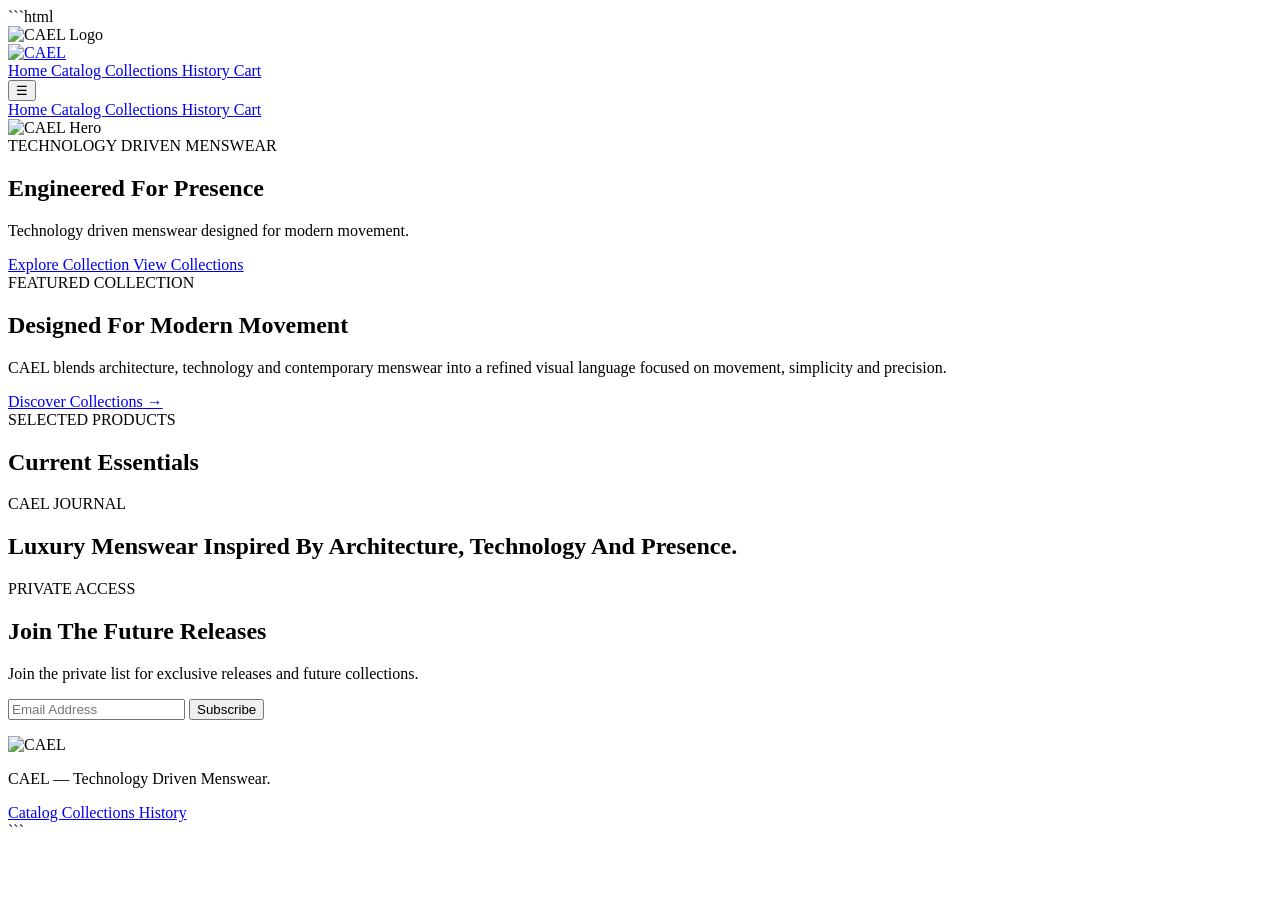
==== index.html @ 20e292ab "Create index.html" ====
```html
<!DOCTYPE html>
<html lang="en">

<head>

<meta charset="UTF-8">
<meta name="viewport" content="width=device-width, initial-scale=1.0">

<title>CAEL — Technology Driven Menswear</title>

<meta
name="description"
content="Technology driven menswear inspired by architecture, movement and contemporary luxury.">

<link
rel="preconnect"
href="https://fonts.googleapis.com">

<link
rel="preconnect"
href="https://fonts.gstatic.com"
crossorigin>

<link
href="https://fonts.googleapis.com/css2?family=Inter:wght@300;400;700&display=swap"
rel="stylesheet">

<link
rel="stylesheet"
href="css/style.css">

</head>

<body>

<!-- =========================
LOADING SCREEN
========================= -->

<div
class="loading-screen"
id="loading-screen">

    <div class="loading-content">

        <img
        src="https://eecydiklyryzffenmpwn.supabase.co/storage/v1/object/public/cael-assets/logo/logotipo.001.png"
        alt="CAEL Logo"
        class="loading-logo">

        <div class="loading-bar">

            <div
            class="loading-progress">
            </div>

        </div>

    </div>

</div>


<!-- =========================
NAVBAR
========================= -->

<header
class="navbar"
id="navbar">

    <div class="navbar-container">

        <a
        href="index.html"
        class="navbar-logo">

            <img
            id="brand-logo"
            src="https://eecydiklyryzffenmpwn.supabase.co/storage/v1/object/public/cael-assets/logo/logotipo.001.png"
            alt="CAEL">

        </a>

        <nav class="navbar-menu">

            <a href="index.html">
                Home
            </a>

            <a href="catalog.html">
                Catalog
            </a>

            <a href="collections.html">
                Collections
            </a>

            <a href="history.html">
                History
            </a>

            <a href="cart.html">
                Cart
            </a>

        </nav>

        <button
        class="mobile-toggle"
        id="mobile-toggle">

            ☰

        </button>

    </div>

</header>


<!-- =========================
MOBILE MENU
========================= -->

<div
class="mobile-menu"
id="mobile-menu">

    <a href="index.html">
        Home
    </a>

    <a href="catalog.html">
        Catalog
    </a>

    <a href="collections.html">
        Collections
    </a>

    <a href="history.html">
        History
    </a>

    <a href="cart.html">
        Cart
    </a>

</div>


<!-- =========================
HERO
========================= -->

<section
class="hero"
id="hero-section">

    <div class="hero-background">

        <img
        id="hero-image"
        src="https://eecydiklyryzffenmpwn.supabase.co/storage/v1/object/public/cael-assets/hero/hero.jpg"
        alt="CAEL Hero">

    </div>

    <div class="hero-overlay"></div>

    <div class="hero-content">

        <span
        class="hero-tagline">
            TECHNOLOGY DRIVEN MENSWEAR
        </span>

        <h1
        id="hero-title">

            Engineered For Presence

        </h1>

        <p
        id="hero-subtitle">

            Technology driven menswear
            designed for modern movement.

        </p>

        <div class="hero-actions">

            <a
            id="hero-button"
            href="catalog.html"
            class="btn-primary">

                Explore Collection

            </a>

            <a
            href="collections.html"
            class="btn-secondary">

                View Collections

            </a>

        </div>

    </div>

</section>


<!-- =========================
FEATURED COLLECTION
========================= -->

<section class="featured-collection">

    <div class="section-header">

        <span>
            FEATURED COLLECTION
        </span>

        <h2>
            Designed For Modern Movement
        </h2>

    </div>

    <div class="collection-editorial">

        <div class="collection-content">

            <p>

                CAEL blends architecture,
                technology and contemporary
                menswear into a refined visual
                language focused on movement,
                simplicity and precision.

            </p>

            <a
            href="collections.html"
            class="text-link">

                Discover Collections →

            </a>

        </div>

    </div>

</section>


<!-- =========================
FEATURED PRODUCTS
========================= -->

<section class="featured-products">

    <div class="section-header">

        <span>
            SELECTED PRODUCTS
        </span>

        <h2>
            Current Essentials
        </h2>

    </div>

    <div
    id="featured-products-grid"
    class="products-grid">

    </div>

</section>


<!-- =========================
EDITORIAL BANNER
========================= -->

<section class="editorial-banner">

    <div class="editorial-content">

        <span>
            CAEL JOURNAL
        </span>

        <h2>

            Luxury Menswear
            Inspired By Architecture,
            Technology And Presence.

        </h2>

    </div>

</section>


<!-- =========================
NEWSLETTER
========================= -->

<section class="newsletter">

    <div class="newsletter-content">

        <span>
            PRIVATE ACCESS
        </span>

        <h2>
            Join The Future Releases
        </h2>

        <p
        id="newsletter-text">

            Join the private list for
            exclusive releases and
            future collections.

        </p>

        <form
        class="newsletter-form">

            <input
            type="email"
            placeholder="Email Address"
            required>

            <button
            type="submit"
            class="btn-primary">

                Subscribe

            </button>

        </form>

    </div>

</section>


<!-- =========================
FOOTER
========================= -->

<footer class="footer">

    <div class="footer-brand">

        <img
        src="https://eecydiklyryzffenmpwn.supabase.co/storage/v1/object/public/cael-assets/logo/logotipo.001.png"
        alt="CAEL">

    </div>

    <p
    id="footer-text">

        CAEL — Technology Driven Menswear.

    </p>

    <div class="footer-links">

        <a href="catalog.html">
            Catalog
        </a>

        <a href="collections.html">
            Collections
        </a>

        <a href="history.html">
            History
        </a>

    </div>

</footer>


<!-- =========================
SUPABASE
========================= -->

<script src="https://cdn.jsdelivr.net/npm/@supabase/supabase-js@2"></script>

<script src="js/supabase.js"></script>

<script src="js/app.js"></script>

</body>

</html>
```
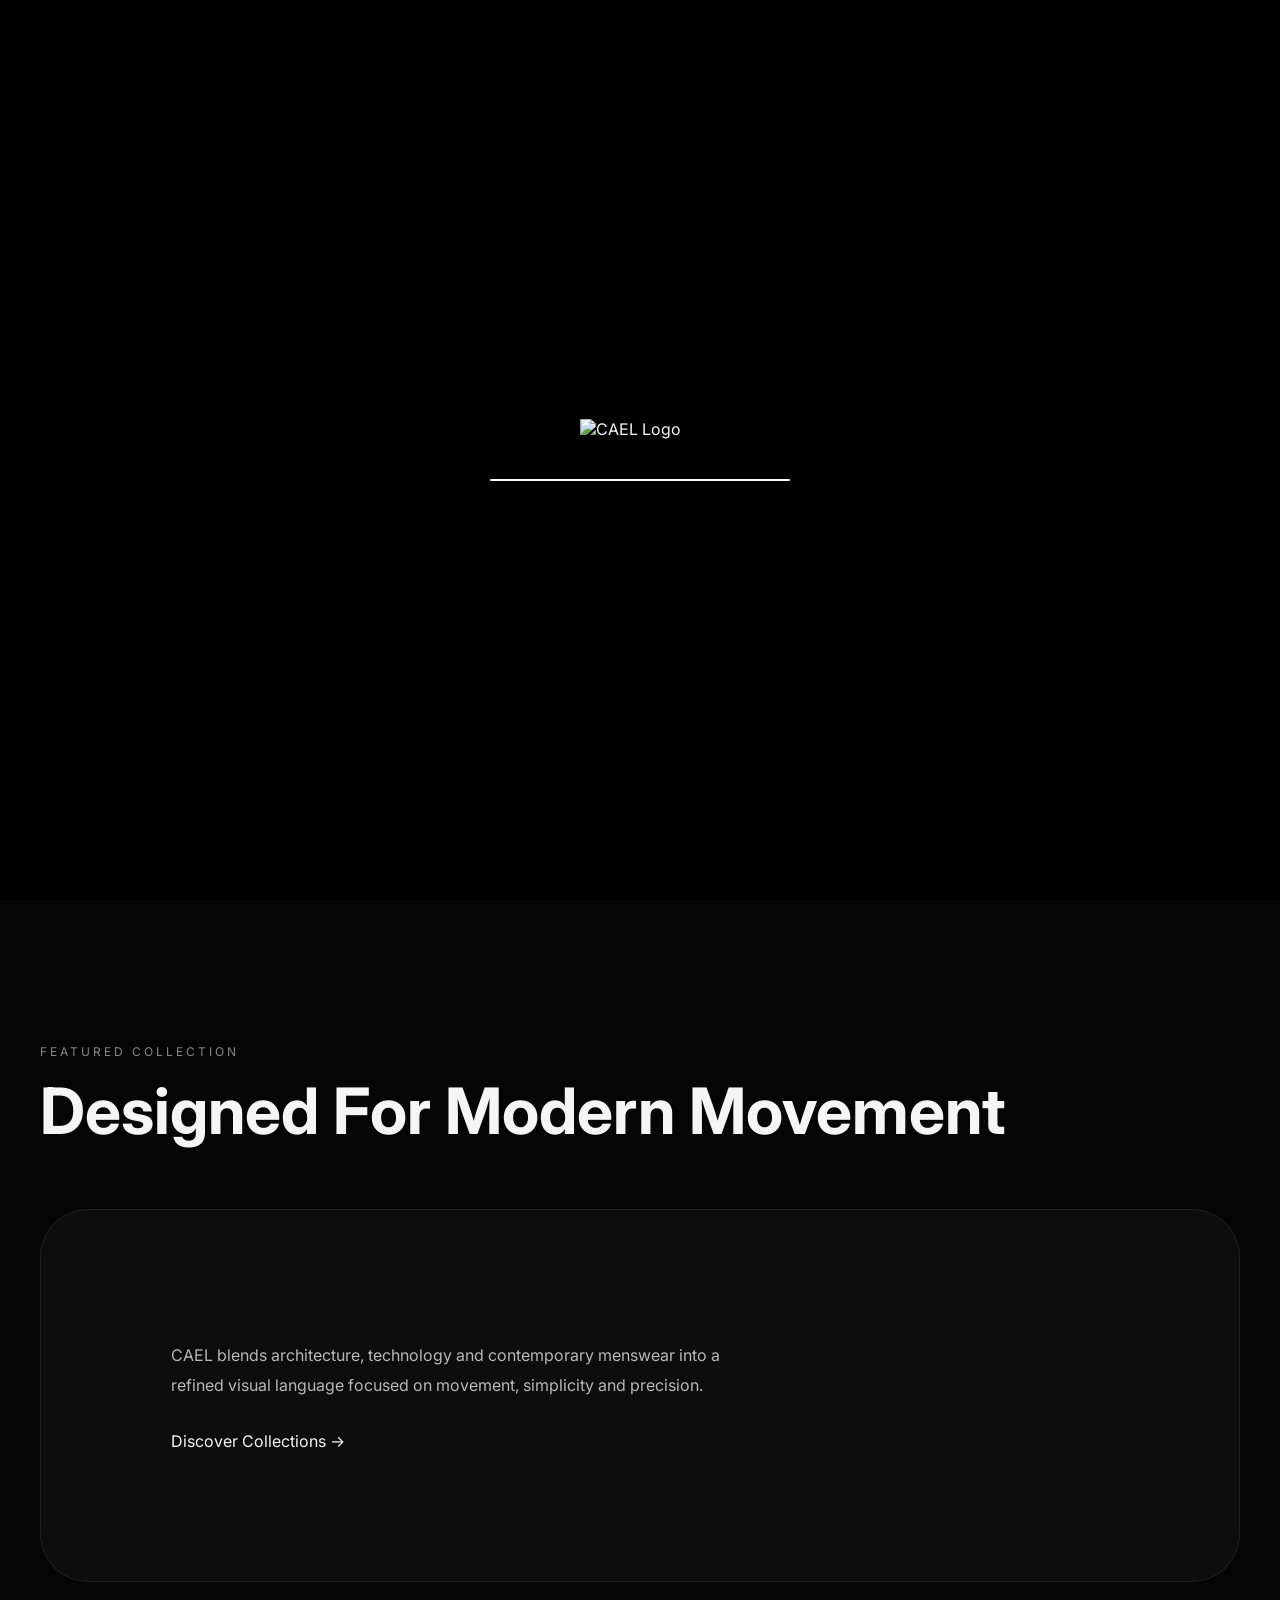
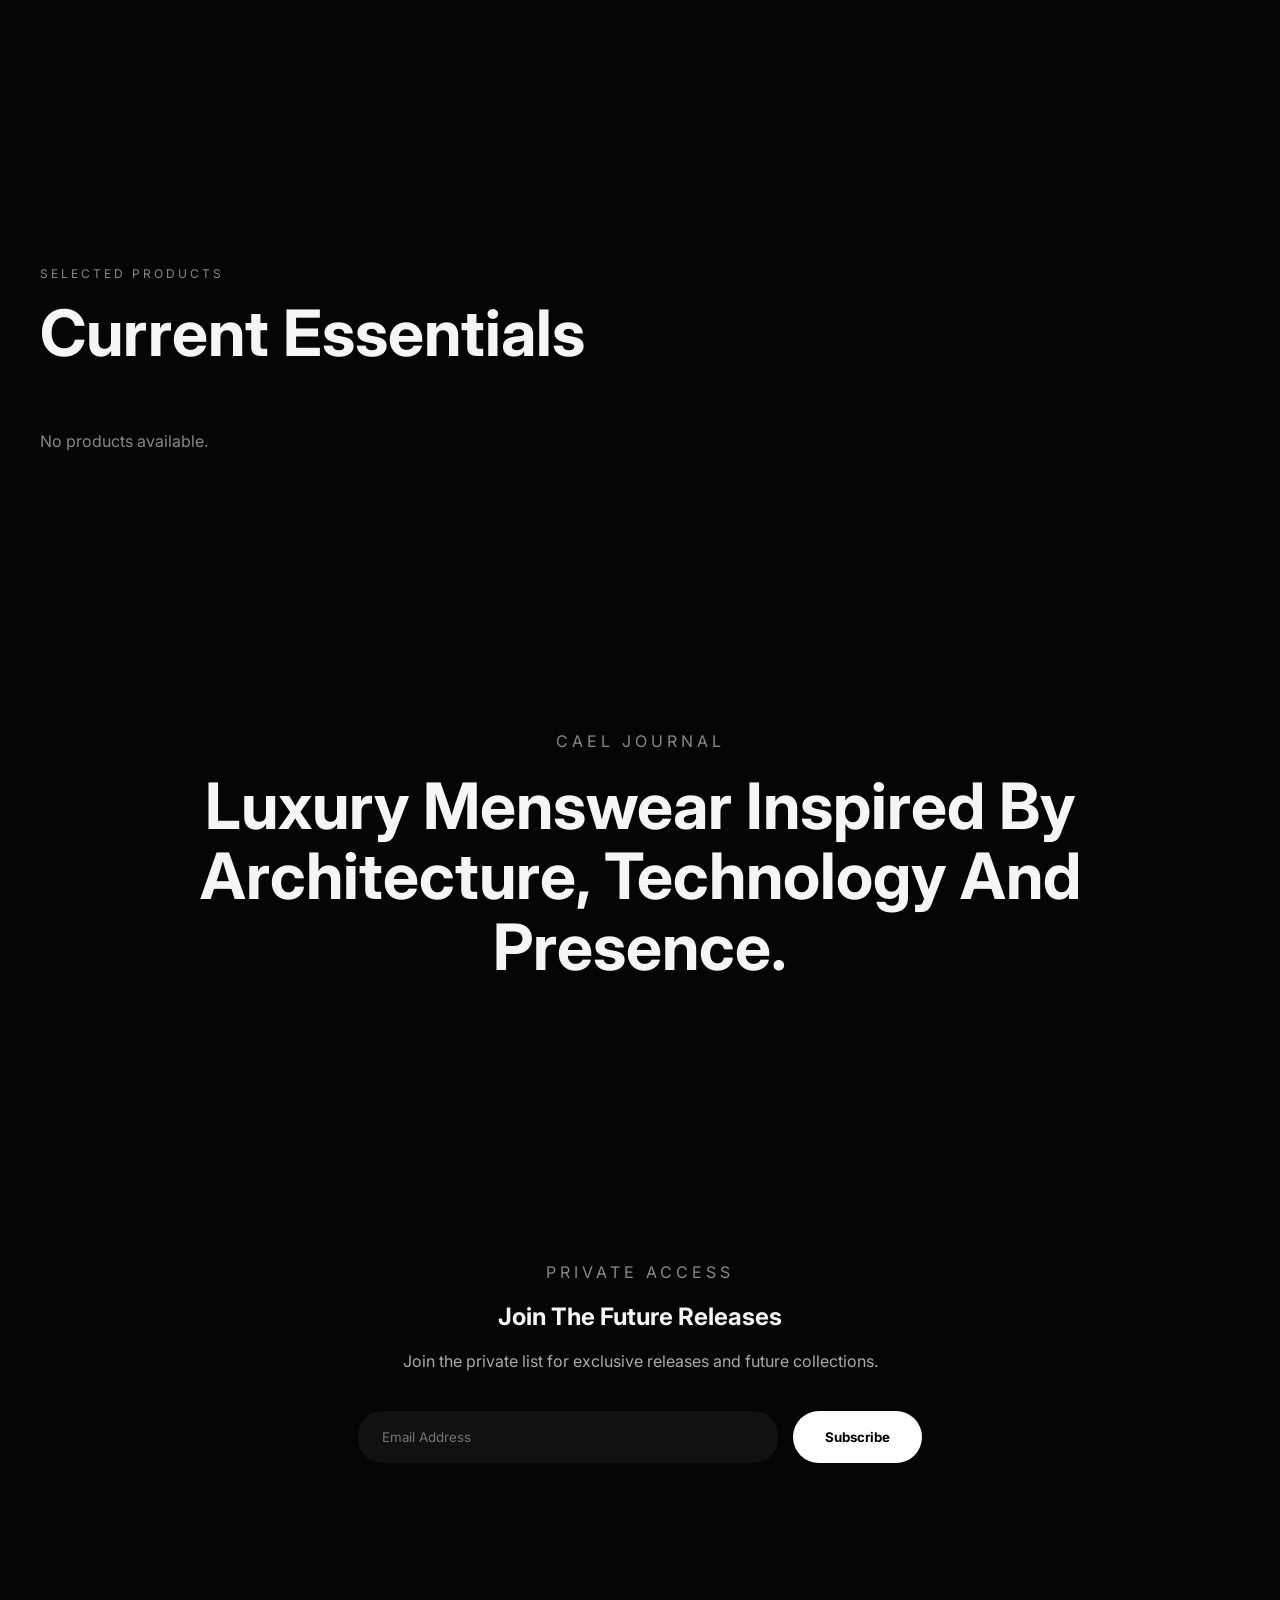
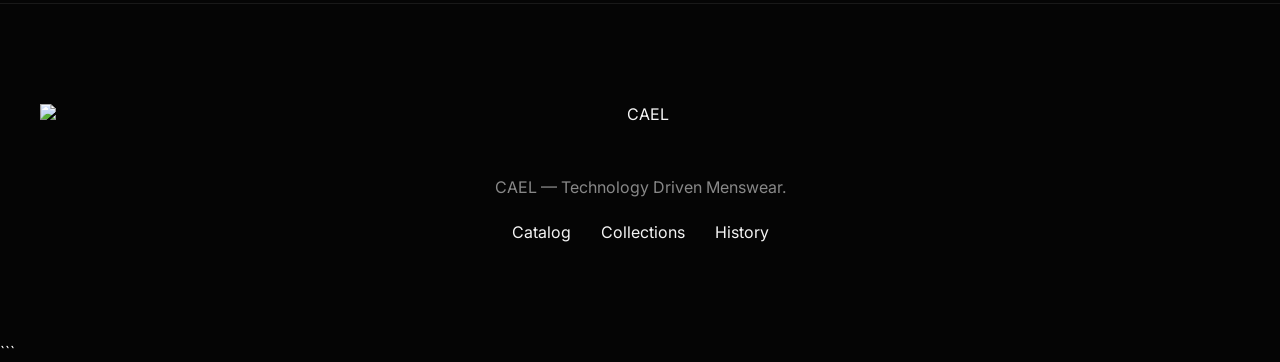
==== commit 4754f4a4: "Update index.html" ====
--- a/index.html
+++ b/index.html
@@ -1,4 +1,3 @@
-```html
 <!DOCTYPE html>
 <html lang="en">
 
--- a/css/style.css
+++ b/css/style.css
@@ -0,0 +1,1931 @@
+/* ==========================================
+   CAEL — GLOBAL STYLES
+========================================== */
+
+:root{
+
+    --bg:#050505;
+    --bg-secondary:#0D0D0D;
+    --bg-tertiary:#141414;
+    --bg-card:#1E1E1E;
+
+    --text:#F5F5F5;
+    --text-secondary:#B8B8B8;
+
+    --border:rgba(255,255,255,.08);
+
+    --radius-sm:24px;
+    --radius-md:32px;
+    --radius-lg:48px;
+    --radius-pill:999px;
+
+    --container:1440px;
+
+    --transition:
+    cubic-bezier(
+        .22,
+        1,
+        .36,
+        1
+    );
+
+}
+
+
+/* ==========================================
+   RESET
+========================================== */
+
+*{
+
+    margin:0;
+    padding:0;
+    box-sizing:border-box;
+
+}
+
+html{
+
+    scroll-behavior:smooth;
+
+}
+
+body{
+
+    background:var(--bg);
+
+    color:var(--text);
+
+    font-family:'Inter',sans-serif;
+
+    overflow-x:hidden;
+
+    -webkit-font-smoothing:antialiased;
+
+}
+
+img{
+
+    display:block;
+    max-width:100%;
+
+}
+
+a{
+
+    color:inherit;
+    text-decoration:none;
+
+}
+
+button,
+input{
+
+    font-family:'Inter',sans-serif;
+
+}
+
+section{
+
+    position:relative;
+
+}
+
+
+/* ==========================================
+   LOADING SCREEN
+========================================== */
+
+.loading-screen{
+
+    position:fixed;
+
+    inset:0;
+
+    background:#000;
+
+    z-index:9999;
+
+    display:flex;
+
+    align-items:center;
+
+    justify-content:center;
+
+    transition:
+    opacity .8s var(--transition),
+    visibility .8s var(--transition);
+
+}
+
+.loading-screen.hidden{
+
+    opacity:0;
+    visibility:hidden;
+
+}
+
+.loading-content{
+
+    width:300px;
+
+    display:flex;
+
+    flex-direction:column;
+
+    align-items:center;
+
+    gap:40px;
+
+}
+
+.loading-logo{
+
+    width:120px;
+
+    animation:
+    pulse 2s ease infinite;
+
+}
+
+.loading-bar{
+
+    width:100%;
+    height:2px;
+
+    background:#111;
+
+    overflow:hidden;
+
+    border-radius:999px;
+
+}
+
+.loading-progress{
+
+    height:100%;
+
+    width:0%;
+
+    background:white;
+
+    animation:
+    loadingBar 2.4s linear forwards;
+
+}
+
+@keyframes loadingBar{
+
+    from{
+
+        width:0%;
+
+    }
+
+    to{
+
+        width:100%;
+
+    }
+
+}
+
+@keyframes pulse{
+
+    0%{
+
+        transform:scale(1);
+
+    }
+
+    50%{
+
+        transform:scale(1.03);
+
+    }
+
+    100%{
+
+        transform:scale(1);
+
+    }
+
+}
+
+
+/* ==========================================
+   NAVBAR
+========================================== */
+
+.navbar{
+
+    position:fixed;
+
+    top:0;
+    left:0;
+
+    width:100%;
+
+    z-index:900;
+
+    transition:.4s var(--transition);
+
+}
+
+.navbar.scrolled{
+
+    backdrop-filter:blur(20px);
+
+    background:
+    rgba(0,0,0,0);
+
+    border-bottom:
+    1px solid var(--border);
+
+}
+
+.navbar-container{
+
+    max-width:var(--container);
+
+    margin:auto;
+
+    padding:24px 40px;
+
+    display:flex;
+
+    justify-content:space-between;
+
+    align-items:center;
+
+}
+
+.navbar-logo img{
+
+    height:38px;
+
+}
+
+.navbar-menu{
+
+    display:flex;
+
+    gap:40px;
+
+}
+
+.navbar-menu a{
+
+    color:var(--text-secondary);
+
+    font-size:.95rem;
+
+    transition:.3s;
+
+}
+
+.navbar-menu a:hover{
+
+    color:white;
+
+}
+
+.mobile-toggle{
+
+    display:none;
+
+    background:none;
+
+    border:none;
+
+    color:white;
+
+    font-size:1.6rem;
+
+    cursor:pointer;
+
+}
+
+
+/* ==========================================
+   MOBILE MENU
+========================================== */
+
+.mobile-menu{
+
+    position:fixed;
+
+    top:90px;
+
+    right:-100%;
+
+    width:280px;
+
+    background:#0d0d0d;
+
+    border:1px solid var(--border);
+
+    border-radius:32px;
+
+    padding:24px;
+
+    display:flex;
+
+    flex-direction:column;
+
+    gap:20px;
+
+    transition:.4s var(--transition);
+
+    z-index:899;
+
+}
+
+.mobile-menu.active{
+
+    right:20px;
+
+}
+
+.mobile-menu a{
+
+    color:white;
+
+}
+
+
+/* ==========================================
+   HERO
+========================================== */
+
+.hero{
+
+    height:100vh;
+
+    min-height:900px;
+
+    overflow:hidden;
+
+}
+
+.hero-background{
+
+    position:absolute;
+
+    inset:0;
+
+}
+
+.hero-background img{
+
+    width:100%;
+    height:100%;
+
+    object-fit:cover;
+
+}
+
+.hero-overlay{
+
+    position:absolute;
+
+    inset:0;
+
+    background:
+    linear-gradient(
+        to bottom,
+        rgba(0,0,0,.35),
+        rgba(0,0,0,.7)
+    );
+
+}
+
+.hero-content{
+
+    position:relative;
+
+    z-index:10;
+
+    max-width:1440px;
+
+    margin:auto;
+
+    height:100%;
+
+    display:flex;
+
+    flex-direction:column;
+
+    justify-content:center;
+
+    padding:0 80px;
+
+}
+
+.hero-tagline{
+
+    color:#d0d0d0;
+
+    letter-spacing:4px;
+
+    font-size:.8rem;
+
+    margin-bottom:20px;
+
+}
+
+.hero h1{
+
+    max-width:900px;
+
+    font-size:clamp(
+        4rem,
+        10vw,
+        8rem
+    );
+
+    line-height:.9;
+
+    margin-bottom:30px;
+
+}
+
+.hero p{
+
+    max-width:700px;
+
+    color:#d0d0d0;
+
+    font-size:1.1rem;
+
+    line-height:1.8;
+
+}
+
+.hero-actions{
+
+    display:flex;
+
+    gap:20px;
+
+    margin-top:40px;
+
+}
+
+
+/* ==========================================
+   BUTTONS
+========================================== */
+
+.btn-primary{
+
+    background:white;
+
+    color:black;
+
+    border:none;
+
+    padding:
+    16px 32px;
+
+    border-radius:999px;
+
+    font-weight:700;
+
+    transition:.3s;
+
+}
+
+.btn-primary:hover{
+
+    transform:
+    translateY(-2px);
+
+}
+
+.btn-secondary{
+
+    border:1px solid var(--border);
+
+    padding:
+    16px 32px;
+
+    border-radius:999px;
+
+    backdrop-filter:blur(12px);
+
+}
+
+
+/* ==========================================
+   SECTIONS
+========================================== */
+
+.featured-collection,
+.featured-products,
+.newsletter,
+.editorial-banner{
+
+    padding:
+    140px 40px;
+
+}
+
+.section-header{
+
+    max-width:var(--container);
+
+    margin:0 auto 60px;
+
+}
+
+.section-header span{
+
+    color:#888;
+
+    letter-spacing:3px;
+
+    font-size:.75rem;
+
+}
+
+.section-header h2{
+
+    font-size:
+    clamp(
+        2rem,
+        5vw,
+        4rem
+    );
+
+    margin-top:12px;
+
+}
+
+.collection-editorial{
+
+    max-width:var(--container);
+
+    margin:auto;
+
+    background:var(--bg-secondary);
+
+    border:1px solid var(--border);
+
+    border-radius:48px;
+
+    padding:80px;
+
+}
+
+.collection-content{
+
+    max-width:700px;
+
+}
+
+.collection-content p{
+
+    color:#d0d0d0;
+
+    line-height:2;
+
+}
+
+.text-link{
+
+    display:inline-block;
+
+    margin-top:30px;
+
+}
+
+
+/* ==========================================
+   PRODUCTS
+========================================== */
+
+.products-grid{
+
+    max-width:var(--container);
+
+    margin:auto;
+
+    display:grid;
+
+    grid-template-columns:
+    repeat(
+        3,
+        1fr
+    );
+
+    gap:30px;
+
+}
+
+.product-card{
+
+    background:var(--bg-secondary);
+
+    border:1px solid var(--border);
+
+    border-radius:32px;
+
+    overflow:hidden;
+
+    transition:.4s;
+
+}
+
+.product-card:hover{
+
+    transform:
+    translateY(-6px);
+
+}
+
+.product-card img{
+
+    width:100%;
+    aspect-ratio:1/1.2;
+
+    object-fit:cover;
+
+}
+
+.product-card-content{
+
+    padding:24px;
+
+}
+
+.product-card h3{
+
+    margin-bottom:10px;
+
+}
+
+.product-card p{
+
+    color:#888;
+
+}
+
+.product-price{
+
+    margin-top:15px;
+
+    font-weight:700;
+
+}
+
+
+/* ==========================================
+   EDITORIAL
+========================================== */
+
+.editorial-banner{
+
+    text-align:center;
+
+}
+
+.editorial-content{
+
+    max-width:900px;
+
+    margin:auto;
+
+}
+
+.editorial-content span{
+
+    color:#888;
+
+    letter-spacing:4px;
+
+}
+
+.editorial-content h2{
+
+    margin-top:20px;
+
+    font-size:
+    clamp(
+        2rem,
+        5vw,
+        5rem
+    );
+
+    line-height:1.1;
+
+}
+
+
+/* ==========================================
+   NEWSLETTER
+========================================== */
+
+.newsletter-content{
+
+    max-width:800px;
+
+    margin:auto;
+
+    text-align:center;
+
+}
+
+.newsletter-content span{
+
+    color:#888;
+
+    letter-spacing:4px;
+
+}
+
+.newsletter-content h2{
+
+    margin:
+    20px 0;
+
+}
+
+.newsletter-content p{
+
+    color:#aaa;
+
+    margin-bottom:40px;
+
+}
+
+.newsletter-form{
+
+    display:flex;
+
+    gap:15px;
+
+    justify-content:center;
+
+}
+
+.newsletter-form input{
+
+    width:420px;
+
+    padding:18px 24px;
+
+    border:none;
+
+    outline:none;
+
+    background:#111;
+
+    color:white;
+
+    border-radius:24px;
+
+}
+
+
+/* ==========================================
+   FOOTER
+========================================== */
+
+.footer{
+
+    padding:
+    100px 40px;
+
+    border-top:
+    1px solid var(--border);
+
+    text-align:center;
+
+}
+
+.footer-brand img{
+
+    height:48px;
+
+    margin:auto;
+
+}
+
+.footer p{
+
+    color:#888;
+
+    margin:
+    25px 0;
+
+}
+
+.footer-links{
+
+    display:flex;
+
+    justify-content:center;
+
+    gap:30px;
+
+}
+
+
+/* ==========================================
+   RESPONSIVE
+========================================== */
+
+@media(max-width:1024px){
+
+    .products-grid{
+
+        grid-template-columns:
+        repeat(
+            2,
+            1fr
+        );
+
+    }
+
+}
+
+@media(max-width:768px){
+
+    .navbar-menu{
+
+        display:none;
+
+    }
+
+    .mobile-toggle{
+
+        display:block;
+
+    }
+
+    .hero-content{
+
+        padding:0 30px;
+
+    }
+
+    .hero h1{
+
+        font-size:4rem;
+
+    }
+
+    .products-grid{
+
+        grid-template-columns:1fr;
+
+    }
+
+    .collection-editorial{
+
+        padding:40px;
+
+    }
+
+    .newsletter-form{
+
+        flex-direction:column;
+
+    }
+
+    .newsletter-form input{
+
+        width:100%;
+
+    }
+
+}
+
+@media(max-width:425px){
+
+    .hero h1{
+
+        font-size:3rem;
+
+    }
+
+    .featured-collection,
+    .featured-products,
+    .editorial-banner,
+    .newsletter{
+
+        padding:
+        100px 24px;
+
+    }
+
+}
+
+/* ==========================================
+CATALOG PAGE
+========================================== */
+
+.catalog-hero{
+
+    padding:
+    180px 40px 100px;
+
+}
+
+.catalog-hero-content{
+
+    max-width:1200px;
+
+    margin:auto;
+
+}
+
+.catalog-hero span{
+
+    color:#888;
+
+    letter-spacing:4px;
+
+}
+
+.catalog-hero h1{
+
+    margin-top:20px;
+
+    font-size:
+    clamp(
+        3rem,
+        8vw,
+        6rem
+    );
+
+    line-height:.95;
+
+}
+
+.catalog-hero p{
+
+    margin-top:25px;
+
+    color:#B8B8B8;
+
+    max-width:700px;
+
+    line-height:1.8;
+
+}
+
+.catalog-controls{
+
+    padding:
+    0 40px 80px;
+
+}
+
+.catalog-controls-inner{
+
+    max-width:1440px;
+
+    margin:auto;
+
+    display:flex;
+
+    gap:15px;
+
+    flex-wrap:wrap;
+
+}
+
+.catalog-controls input,
+.catalog-controls select{
+
+    background:#111;
+
+    color:white;
+
+    border:
+    1px solid
+    rgba(255,255,255,.08);
+
+    border-radius:24px;
+
+    padding:
+    16px 20px;
+
+    min-width:220px;
+
+}
+
+.catalog-products{
+
+    padding:
+    0 40px 120px;
+
+}
+
+/* ==========================================
+PRODUCT PAGE
+========================================== */
+
+.product-page{
+
+    padding:
+    160px 40px 100px;
+
+}
+
+.product-layout{
+
+    max-width:1440px;
+
+    margin:auto;
+
+    display:grid;
+
+    grid-template-columns:
+    1.2fr 1fr;
+
+    gap:80px;
+
+    align-items:center;
+
+}
+
+.product-gallery img{
+
+    width:100%;
+
+    border-radius:48px;
+
+    aspect-ratio:1/1.2;
+
+    object-fit:cover;
+
+}
+
+.product-category{
+
+    color:#888;
+
+    letter-spacing:3px;
+
+    text-transform:uppercase;
+
+}
+
+.product-info h1{
+
+    font-size:
+    clamp(
+        2.5rem,
+        5vw,
+        5rem
+    );
+
+    margin:
+    20px 0;
+
+}
+
+.product-description{
+
+    color:#B8B8B8;
+
+    line-height:1.9;
+
+    max-width:600px;
+
+}
+
+.product-price-large{
+
+    font-size:2rem;
+
+    font-weight:700;
+
+    margin:
+    30px 0;
+
+}
+
+.quantity-selector{
+
+    display:flex;
+
+    gap:10px;
+
+    margin-bottom:25px;
+
+}
+
+.quantity-selector button{
+
+    width:52px;
+
+    height:52px;
+
+    border:none;
+
+    border-radius:16px;
+
+    background:#111;
+
+    color:white;
+
+    cursor:pointer;
+
+}
+
+.quantity-selector input{
+
+    width:90px;
+
+    text-align:center;
+
+    background:#111;
+
+    color:white;
+
+    border:none;
+
+    border-radius:16px;
+
+}
+
+.add-cart-btn{
+
+    min-width:220px;
+
+}
+
+.related-products{
+
+    padding:
+    0 40px 120px;
+
+}
+
+.product-loading{
+
+    text-align:center;
+
+    color:#888;
+
+}
+
+@media(max-width:1024px){
+
+    .product-layout{
+
+        grid-template-columns:1fr;
+
+        gap:40px;
+
+    }
+
+}
+
+@media(max-width:768px){
+
+    .product-page{
+
+        padding:
+        140px 24px 80px;
+
+    }
+
+}
+
+/* ==========================================
+COLLECTIONS PAGE
+========================================== */
+
+.collections-hero{
+
+    padding:
+    180px 40px 100px;
+
+}
+
+.collections-hero-content{
+
+    max-width:1200px;
+
+    margin:auto;
+
+}
+
+.collections-hero span{
+
+    color:#888;
+
+    letter-spacing:4px;
+
+}
+
+.collections-hero h1{
+
+    margin-top:20px;
+
+    font-size:
+    clamp(
+        3rem,
+        8vw,
+        6rem
+    );
+
+    line-height:.95;
+
+}
+
+.collections-hero p{
+
+    margin-top:25px;
+
+    color:#B8B8B8;
+
+    line-height:1.9;
+
+    max-width:700px;
+
+}
+
+.collections-section{
+
+    padding:
+    0 40px 120px;
+
+}
+
+.collections-grid{
+
+    max-width:1440px;
+
+    margin:auto;
+
+    display:grid;
+
+    gap:40px;
+
+}
+
+.collection-card{
+
+    background:#0D0D0D;
+
+    border:
+    1px solid
+    rgba(255,255,255,.08);
+
+    border-radius:48px;
+
+    overflow:hidden;
+
+}
+
+.collection-image img{
+
+    width:100%;
+
+    height:700px;
+
+    object-fit:cover;
+
+}
+
+.collection-content{
+
+    padding:50px;
+
+}
+
+.collection-content span{
+
+    color:#888;
+
+    letter-spacing:3px;
+
+}
+
+.collection-content h2{
+
+    margin:
+    16px 0;
+
+    font-size:
+    clamp(
+        2rem,
+        4vw,
+        4rem
+    );
+
+}
+
+.collection-content p{
+
+    color:#B8B8B8;
+
+    line-height:1.9;
+
+    max-width:900px;
+
+}
+
+.empty-state{
+
+    text-align:center;
+
+    padding:120px;
+
+    background:#0D0D0D;
+
+    border-radius:48px;
+
+}
+
+.empty-state p{
+
+    color:#888;
+
+    margin-top:10px;
+
+}
+
+@media(max-width:768px){
+
+    .collections-hero{
+
+        padding:
+        140px 24px 80px;
+
+    }
+
+    .collections-section{
+
+        padding:
+        0 24px 80px;
+
+    }
+
+    .collection-image img{
+
+        height:420px;
+
+    }
+
+    .collection-content{
+
+        padding:30px;
+
+    }
+
+}
+
+/* ==========================================
+HISTORY PAGE
+========================================== */
+
+.history-hero{
+
+    min-height:90vh;
+
+    display:flex;
+
+    align-items:center;
+
+    padding:
+    0 40px;
+
+}
+
+.history-hero-content{
+
+    max-width:1200px;
+
+    margin:auto;
+
+}
+
+.history-hero span{
+
+    color:#888;
+
+    letter-spacing:4px;
+
+}
+
+.history-hero h1{
+
+    margin-top:20px;
+
+    font-size:
+    clamp(
+        4rem,
+        9vw,
+        8rem
+    );
+
+    line-height:.9;
+
+    max-width:1000px;
+
+}
+
+.history-hero p{
+
+    margin-top:30px;
+
+    max-width:700px;
+
+    color:#B8B8B8;
+
+    line-height:1.9;
+
+}
+
+.history-section{
+
+    padding:
+    120px 40px;
+
+}
+
+.history-grid{
+
+    max-width:1440px;
+
+    margin:auto;
+
+    display:grid;
+
+    grid-template-columns:
+    400px 1fr;
+
+    gap:120px;
+
+}
+
+.history-grid span{
+
+    color:#666;
+
+    font-size:14px;
+
+    letter-spacing:4px;
+
+}
+
+.history-grid h2{
+
+    margin-top:20px;
+
+    font-size:
+    clamp(
+        2rem,
+        4vw,
+        4rem
+    );
+
+}
+
+.history-grid p{
+
+    color:#B8B8B8;
+
+    line-height:2;
+
+    margin-bottom:30px;
+
+    max-width:700px;
+
+}
+
+.history-quote{
+
+    padding:
+    180px 40px;
+
+    text-align:center;
+
+}
+
+.history-quote blockquote{
+
+    max-width:1000px;
+
+    margin:auto;
+
+    font-size:
+    clamp(
+        2rem,
+        5vw,
+        4rem
+    );
+
+    line-height:1.2;
+
+    font-weight:700;
+
+}
+
+.history-image{
+
+    padding:
+    0 40px 140px;
+
+}
+
+.history-image img{
+
+    width:100%;
+
+    max-width:1440px;
+
+    display:block;
+
+    margin:auto;
+
+    border-radius:48px;
+
+    aspect-ratio:16/9;
+
+    object-fit:cover;
+
+}
+
+@media(max-width:1024px){
+
+    .history-grid{
+
+        grid-template-columns:1fr;
+
+        gap:40px;
+
+    }
+
+}
+
+@media(max-width:768px){
+
+    .history-hero{
+
+        padding:
+        140px 24px 80px;
+
+    }
+
+    .history-section{
+
+        padding:
+        80px 24px;
+
+    }
+
+    .history-image{
+
+        padding:
+        0 24px 80px;
+
+    }
+
+}
+
+/* ==========================================
+CART PAGE
+========================================== */
+
+.cart-hero{
+
+    padding:
+    180px 40px 80px;
+
+    max-width:1440px;
+
+    margin:auto;
+
+}
+
+.cart-hero span{
+
+    color:#888;
+
+    letter-spacing:4px;
+
+}
+
+.cart-hero h1{
+
+    margin-top:20px;
+
+    font-size:
+    clamp(
+        3rem,
+        8vw,
+        6rem
+    );
+
+    line-height:.95;
+
+}
+
+.cart-page{
+
+    padding:
+    0 40px 120px;
+
+}
+
+.cart-layout{
+
+    max-width:1440px;
+
+    margin:auto;
+
+    display:grid;
+
+    grid-template-columns:
+    1fr 380px;
+
+    gap:40px;
+
+}
+
+.cart-items{
+
+    display:flex;
+
+    flex-direction:column;
+
+    gap:20px;
+
+}
+
+.cart-item{
+
+    display:grid;
+
+    grid-template-columns:
+    180px 1fr auto auto;
+
+    gap:25px;
+
+    align-items:center;
+
+    padding:20px;
+
+    background:#0D0D0D;
+
+    border:
+    1px solid
+    rgba(255,255,255,.08);
+
+    border-radius:32px;
+
+}
+
+.cart-item img{
+
+    width:100%;
+
+    height:180px;
+
+    object-fit:cover;
+
+    border-radius:24px;
+
+}
+
+.cart-item-content p{
+
+    color:#888;
+
+    margin-top:8px;
+
+}
+
+.cart-item-price{
+
+    margin-top:16px;
+
+    font-weight:700;
+
+}
+
+.cart-quantity{
+
+    display:flex;
+
+    align-items:center;
+
+    gap:12px;
+
+}
+
+.cart-quantity button{
+
+    width:40px;
+
+    height:40px;
+
+    border:none;
+
+    border-radius:12px;
+
+    background:#181818;
+
+    color:white;
+
+    cursor:pointer;
+
+}
+
+.remove-item{
+
+    background:none;
+
+    border:none;
+
+    color:#888;
+
+    cursor:pointer;
+
+}
+
+.cart-summary{
+
+    background:#0D0D0D;
+
+    border:
+    1px solid
+    rgba(255,255,255,.08);
+
+    border-radius:32px;
+
+    padding:32px;
+
+    position:sticky;
+
+    top:120px;
+
+    height:max-content;
+
+}
+
+.summary-line{
+
+    display:flex;
+
+    justify-content:space-between;
+
+    margin-top:24px;
+
+    color:#B8B8B8;
+
+}
+
+.total{
+
+    padding-top:24px;
+
+    border-top:
+    1px solid
+    rgba(255,255,255,.08);
+
+    color:white;
+
+    font-weight:700;
+
+}
+
+.checkout-section{
+
+    padding:
+    120px 40px;
+
+}
+
+.checkout-container{
+
+    max-width:900px;
+
+    margin:auto;
+
+}
+
+.checkout-container span{
+
+    color:#888;
+
+    letter-spacing:4px;
+
+}
+
+.checkout-container h2{
+
+    margin:
+    20px 0 40px;
+
+    font-size:
+    clamp(
+        2rem,
+        4vw,
+        4rem
+    );
+
+}
+
+.checkout-form{
+
+    display:grid;
+
+    gap:20px;
+
+}
+
+.checkout-form input,
+.checkout-form textarea{
+
+    background:#0D0D0D;
+
+    color:white;
+
+    border:
+    1px solid
+    rgba(255,255,255,.08);
+
+    border-radius:24px;
+
+    padding:18px 22px;
+
+}
+
+.checkout-form textarea{
+
+    min-height:160px;
+
+    resize:vertical;
+
+}
+
+.empty-cart{
+
+    text-align:center;
+
+    padding:100px;
+
+    background:#0D0D0D;
+
+    border-radius:32px;
+
+}
+
+.empty-cart p{
+
+    color:#888;
+
+    margin-top:12px;
+
+}
+
+@media(max-width:1024px){
+
+    .cart-layout{
+
+        grid-template-columns:1fr;
+
+    }
+
+}
+
+@media(max-width:768px){
+
+    .cart-hero{
+
+        padding:
+        140px 24px 60px;
+
+    }
+
+    .cart-page{
+
+        padding:
+        0 24px 80px;
+
+    }
+
+    .checkout-section{
+
+        padding:
+        80px 24px;
+
+    }
+
+    .cart-item{
+
+        grid-template-columns:1fr;
+
+    }
+
+}
+```
